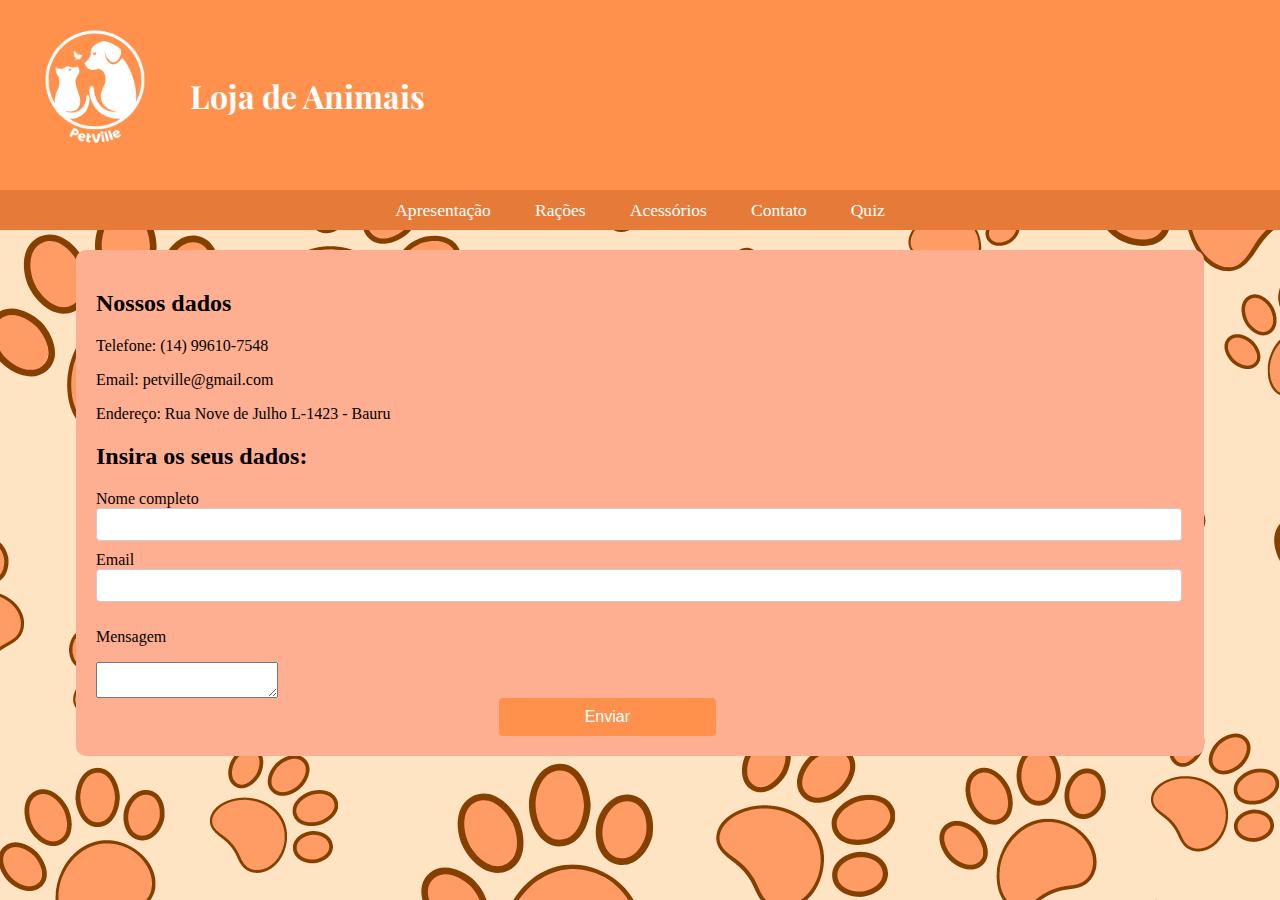
==== contato.html @ 1a201507 "first commit" ====
<!DOCTYPE html>
<html lang="pt-br">
<head>
    <meta charset="UTF-8">
    <meta name="viewport" content="width=device-width, initial-scale=1.0">
    <link rel="shortcut icon" href="midia/petville_logo.png" type="image/x-icon">
    <link rel="stylesheet" href="style.css">
    <title>Pet Ville</title>
</head>
<body>

    <header>
        <a href="index.html"><img src="midia/petville_logo_branca.png"></a>
        <h1 class="corl">Loja de Animais</h1>
    </header>

    <nav>
        <p>
            <a href="index2.html">Apresentação</a>
            <a href="produtos.html">Rações</a>
            <a href="produtos2.html">Acessórios</a>
            <a href="contato.html">Contato</a>
            <a href="quiz.html">Quiz</a>
        </p>
    </nav>

    <section class="caixa-section">

        <form id= "contato" action="https://formsubmit.co/bonetimanuela@gmail.com" method="POST">
        
            <h2>Nossos dados</h2>
            <p>Telefone: (14) 99610-7548</p>
            <p>Email: petville@gmail.com</p>
            <p>Endereço: Rua Nove de Julho L-1423 - Bauru</p>
            
            <h2>Insira os seus dados:</h2>
            <section>
                <label for="nome">Nome completo</label>
                <input class="tamanho"  type="text" name="name" required>
            </section>
            <section>
                <label for="email">Email</label>
                <input class="tamanho" type="email" name="email" required>
            </section>
            <section>
                <p for="nome">Mensagem</p>
                <textarea></textarea>
            </section>
            
            <button type="submit">Enviar</button>
            
            </form>
        </main>
    
   
    
    </section>
</body>
</html>
---- style.css ----
@import url('https://fonts.googleapis.com/css2?family=Playfair+Display:ital,wght@0,400..900;1,400..900&display=swap');

:root{
    --cor0:#ffa770;
    --cor1:#ff914d;
    --cor2:#e67b39;
    --cor3:#ed5f06 ;
    --corpadrao: #ffffff;
    --fonte-padrao:'Times New Roman', Times, serif;
    --fonte-destaque:"Bebas Neue", sans-serif;
    --fonte-h1: "Playfair Display", serif;
}

h1{
    font-family: var(--fonte-h1);
}

.nomeProduto{
    text-align: center;
}

header{
 align-items: center;
 display: flex;
 background-color: #ff914d;
 color: var(--corpadrao);
 text-align: center;
 width: 100%;
 height: auto;

}

nav{
   background-color: #e67b39;
   text-align: center;
   height: 40px;
}

nav p{
    padding-top: 10px;
    margin: 0px;
}

nav a {
    font-family: var(--fonte-padrao);
    color: var(--corpadrao);
    border-radius: 5px;
    font-size: 1.1em;
    text-decoration: none;
    transition-duration: 0.5s;
    align-items: center;
    padding: 0px 20px;
    margin-top: 10px;
   
}

nav a:hover{
    background-color: var(--cor1);
    border-radius:5px;
    padding: 3px;
}

header img{
    border-top: 2px;
    margin-right: 0px;
    width: 190px;
    height: 190x;
    display:flex;
}

body{
    font-family: var(--fonte-padrao);
    justify-content: center;
    align-items: center;
    margin: 0;
    background-image: url(midia/fundo_petshop.png);
    
} 

.entrada{
background-color: var(--cor0);
}

.bloco-section{
    display: block;
    background-color:rgb(255, 175, 145);
    padding: 20px;
    border-radius: 10px;
    box-shadow: 0 0 10px rgba(0,0,0,0.1);
    width: 600px;
    justify-content: center;
    margin-top: 10px;
    margin: auto;
    margin-top: 20px;
    width: 90%;
}

.caixa-section{
    margin-top: 50px;
    background-color:rgb(255, 175, 145);
    padding: 20px;
    display: flex;
    margin: auto;
    margin-top: 20px;
    width: 85%;
    border-radius: 10px;
    
}

.caixa-section2{
    margin-top: 50px;
    background-color:rgb(255, 175, 145);
    padding: 20px;
    display: flex;
    margin: auto;
    margin-top: 20px;
    width: 85%;
    border-radius: 10px;
    
}

.caixa-section3{
    margin-top: 50px;
    background-color:rgb(255, 175, 145);
    padding: 20px;
    display: flex;
    margin: auto;
    margin-top: 20px;
    width: 85%;
    border-radius: 10px;
}

.caixinha-section{
    margin-top: 50px;
    background-color:var(--cor2);
    padding: 20px;
    margin: auto;
    margin-top: 100px;
    width: 65%;
    border-radius: 30px;
    align-items: center;
    text-decoration: none;
}

.caixinha-section img{
    display: flex;
    margin: auto;
}

.racoes{
    text-align: center;
    color:var(--cor3);
}

.racoes img{
    height: auto;
    margin-left: 5px; 
    display: inline;
    width: 200px;
}

.acessorios{
    text-align: center;
    color:var(--cor3);
}

.acessorios img{
    height: auto;
    margin-left: 5px; 
    display: inline;
    width: 200px;
}

footer{
    background-color: var(--cor1);
    margin-bottom: 20px;
}

article p{
    line-height: 20px;
}

.imagensRacao img{
    height: auto;
    transition-duration: 180ms;
    margin-left: 232px;
    width: 200px;
    display: inline;
}

.imagensRacao img:hover{
    opacity: 1;
    transform: scale(1.05);
}

fieldset{
    margin-bottom: 20px;
    
}

button{
    margin-top: -4px;
    display: block;
    margin-left: 37%;
    width: 20%;
    padding: 10px;
    background-color:var(--cor1);
    color:white;
    border: none;
    border-radius: 4px;
    cursor: pointer;
    font-size: 1em;
}

button:hover{
  background-color: var(--cor3);
  color:rgb(255, 255, 255);
  transition-duration: 1.5s;
  padding: 10px;
  text-shadow: #fffcfc 5px, 5px, 5px;
}

#contato{
    width: 700000px;
}

.quiz-section{
    display: block;
    background-color: #fff;
    padding: 20px;
    border-radius: 10px;
    box-shadow: 0 0 10px rgba(0,0,0,0.1);
    width: 600px;
    justify-content: center;
    margin-top: 20px;
    margin: auto;
    margin-top: 20px;

}

.tamanho{
    width: 50%;
}

button:hover{
    background-color: var(--cor3);
}
#reiniciar{
    background-color: rgb(180, 173, 173);
}
#result {
    margin-top: 20px;
    font-size: 18px;
    text-align: center;
    width: 80%;
}

#enviar{
color:black
}

input[type="text"],
select{
    width: calc(100% - 20px);
    padding: 8px;
    margin-bottom: 10px;
    border-radius: 4px;
    border:  1px solid #ccc;
}

input[type="email"],
select{
    width: calc(100% - 20px);
    padding: 8px;
    margin-bottom: 10px;
    border-radius: 4px;
    border:  1px solid #ccc;
}

input[type="number"],
select{
    width: calc(100% - 20px);
    padding: 8px;
    margin-bottom: 10px;
    border-radius: 4px;
    border:  1px solid #ccc;
}

video{
    width: 500px;
    height: auto;
    display: flex;
    margin: auto;
    margin-top: 10px;
}

.login a{
    text-decoration: none;
    color:var(--corpadrao);
    background-color:#004aad ;
}

.video-section{
    padding-top: 80px;
    background-color:rgb(255, 175, 145);
    padding: 20px;
    margin-bottom: 50px;
    margin-top: 47px;
    width: 40%;
    height: 280px;
    border-radius: 30px;
    align-items: center;
    text-decoration: none;
    margin-left: 415px;

}
.audio{
    display: flex;
    margin: auto;
    margin-top: 20px;
}
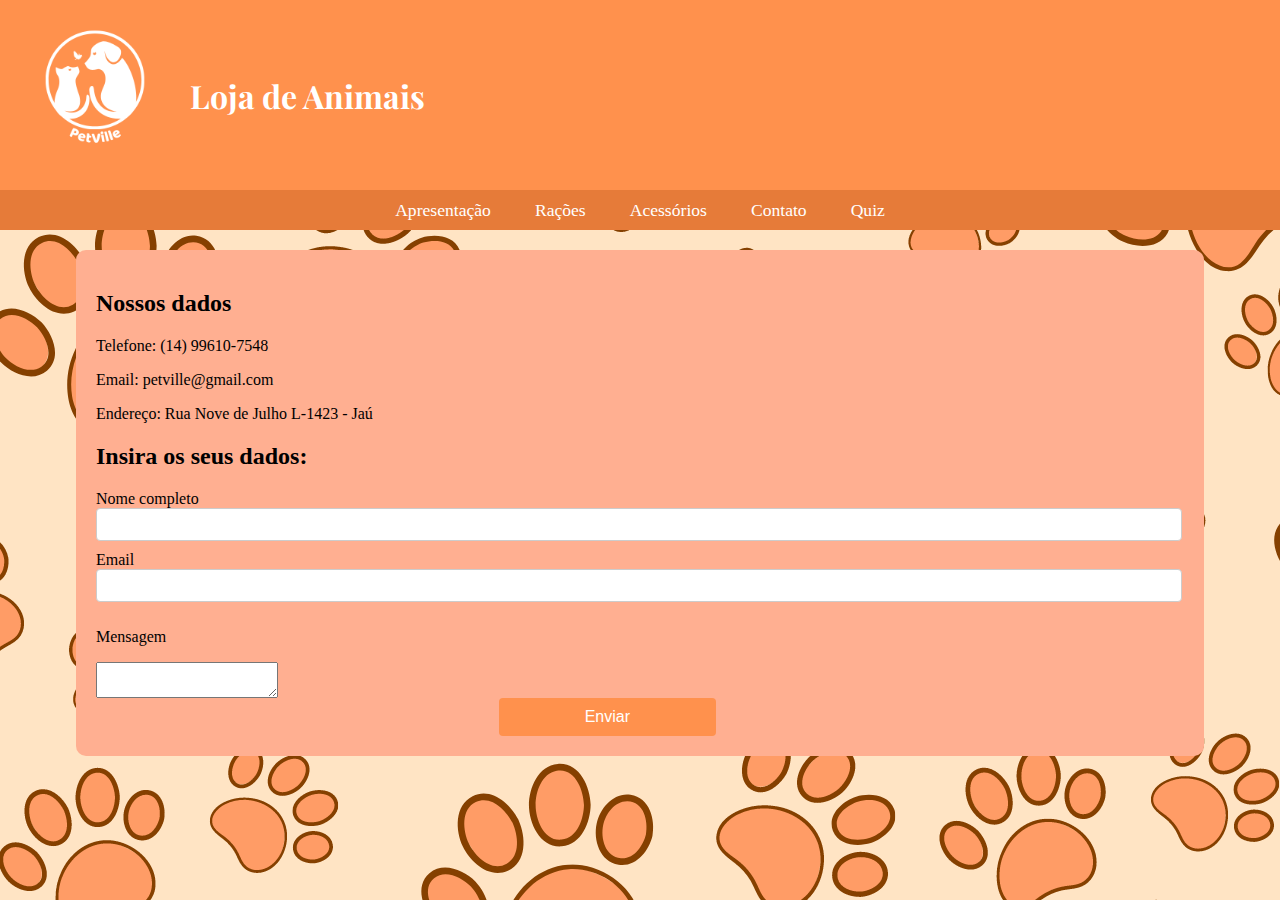
==== commit 4d5db0cf: "Teste dois com Mateus" ====
--- a/contato.html
+++ b/contato.html
@@ -31,7 +31,7 @@
             <h2>Nossos dados</h2>
             <p>Telefone: (14) 99610-7548</p>
             <p>Email: petville@gmail.com</p>
-            <p>Endereço: Rua Nove de Julho L-1423 - Bauru</p>
+            <p>Endereço: Rua Nove de Julho L-1423 - Jaú</p>
             
             <h2>Insira os seus dados:</h2>
             <section>
